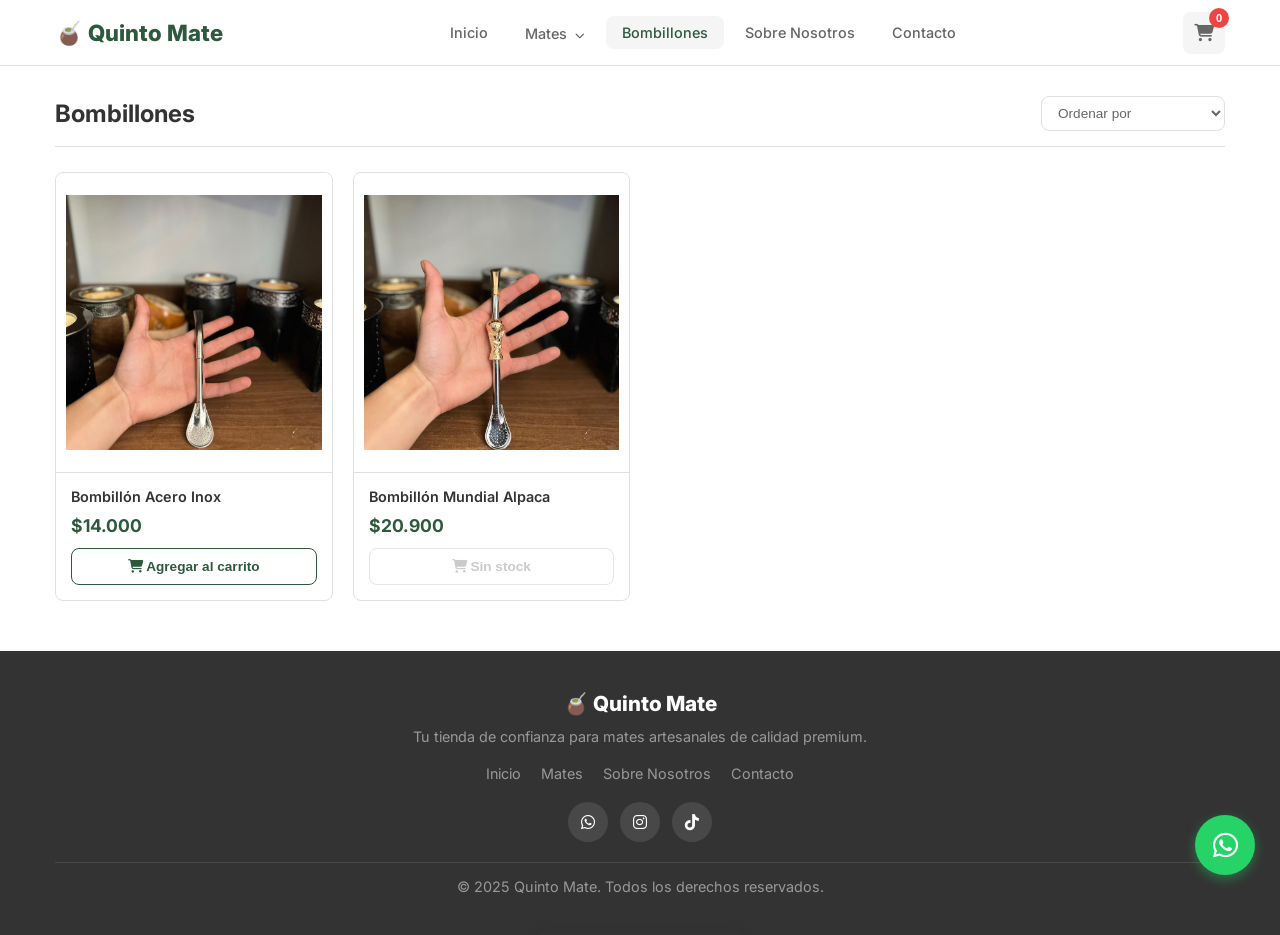
==== bombillones.html @ 2ccf2492 "Página dedicada de bombillones + nav consistente" ====
<!DOCTYPE html>
<html lang="es">
<head>
    <meta charset="UTF-8">
    <meta name="viewport" content="width=device-width, initial-scale=1.0">
    <title>Bombillones - Quinto Mate</title>
    <link rel="stylesheet" href="styles.css">
    <link href="https://fonts.googleapis.com/css2?family=Inter:wght@300;400;500;600;700;800&display=swap" rel="stylesheet">
    <link rel="stylesheet" href="https://cdnjs.cloudflare.com/ajax/libs/font-awesome/6.4.0/css/all.min.css">
</head>
<body>
    <header class="header">
        <div class="container">
            <div class="header-content">
                <a href="index.html" class="logo">
                    🧉 Quinto Mate
                </a>
                <nav class="nav">
                    <a href="index.html" class="nav-link">Inicio</a>
                    <div class="nav-dropdown">
                        <a href="index.html#productos" class="nav-link">Mates <i class="fas fa-chevron-down" style="font-size:0.6rem;margin-left:4px"></i></a>
                        <div class="dropdown-menu">
                            <a href="imperiales.html" class="dropdown-link">Imperiales</a>
                            <a href="camioneros.html" class="dropdown-link">Camioneros</a>
                            <a href="torpedos.html" class="dropdown-link">Torpedos</a>
                            <a href="galleta.html" class="dropdown-link">Galleta</a>
                        </div>
                    </div>
                    <a href="bombillones.html" class="nav-link active">Bombillones</a>
                    <a href="index.html#sobre-nosotros" class="nav-link">Sobre Nosotros</a>
                    <a href="index.html#contacto" class="nav-link">Contacto</a>
                </nav>
                <div class="header-actions">
                    <button class="cart-btn" id="cartBtn" aria-label="Carrito">
                        <i class="fas fa-shopping-cart"></i>
                        <span class="cart-count" id="cartCount">0</span>
                    </button>
                    <button class="mobile-menu-btn" id="mobileMenuBtn" aria-label="Menú">
                        <i class="fas fa-bars"></i>
                    </button>
                </div>
            </div>
        </div>
    </header>

    <div class="mobile-menu" id="mobileMenu">
        <div class="mobile-menu-header">
            <span>Menú</span>
            <button class="close-menu-btn" id="closeMenuBtn"><i class="fas fa-times"></i></button>
        </div>
        <nav class="mobile-nav">
            <a href="index.html" class="mobile-nav-link">Inicio</a>
            <a href="index.html#productos" class="mobile-nav-link">Todos los Mates</a>
            <a href="imperiales.html" class="mobile-nav-link">Imperiales</a>
            <a href="camioneros.html" class="mobile-nav-link">Camioneros</a>
            <a href="torpedos.html" class="mobile-nav-link">Torpedos</a>
            <a href="galleta.html" class="mobile-nav-link">Galleta</a>
            <a href="bombillones.html" class="mobile-nav-link">Bombillones</a>
            <a href="index.html#sobre-nosotros" class="mobile-nav-link">Sobre Nosotros</a>
            <a href="index.html#contacto" class="mobile-nav-link">Contacto</a>
        </nav>
    </div>

    <div class="cart-overlay" id="cartOverlay"></div>
    <aside class="cart-sidebar" id="cartSidebar">
        <div class="cart-header">
            <h3><i class="fas fa-shopping-cart"></i> Tu Carrito</h3>
            <button class="close-cart-btn" id="closeCartBtn"><i class="fas fa-times"></i></button>
        </div>
        <div class="cart-items" id="cartItems">
            <div class="cart-empty"><i class="fas fa-shopping-cart"></i><p>Tu carrito está vacío</p></div>
        </div>
        <div class="cart-footer">
            <div class="cart-total"><span>Total:</span><span id="cartTotal">$0</span></div>
            <button class="checkout-btn" id="checkoutBtn"><i class="fab fa-whatsapp"></i> Enviar Pedido por WhatsApp</button>
        </div>
    </aside>

    <main>
        <section class="products" style="padding-top:30px">
            <div class="container">
                <div class="products-header">
                    <h2>Bombillones</h2>
                    <div class="products-filters">
                        <select id="sortSelect">
                            <option value="default">Ordenar por</option>
                            <option value="price-asc">Precio: menor a mayor</option>
                            <option value="price-desc">Precio: mayor a menor</option>
                            <option value="newest">Más nuevo</option>
                            <option value="oldest">Más viejo</option>
                        </select>
                    </div>
                </div>
                <div class="products-grid" id="productsGrid"></div>
            </div>
        </section>
    </main>

    <footer class="footer">
        <div class="container">
            <div class="footer-content">
                <div class="footer-logo">🧉 Quinto Mate</div>
                <p>Tu tienda de confianza para mates artesanales de calidad premium.</p>
                <div class="footer-links">
                    <a href="index.html">Inicio</a>
                    <a href="index.html#productos">Mates</a>
                    <a href="index.html#sobre-nosotros">Sobre Nosotros</a>
                    <a href="index.html#contacto">Contacto</a>
                </div>
                <div class="footer-social">
                    <a href="https://wa.me/542644456391" target="_blank"><i class="fab fa-whatsapp"></i></a>
                    <a href="#"><i class="fab fa-instagram"></i></a>
                    <a href="#"><i class="fab fa-tiktok"></i></a>
                </div>
                <p class="footer-copyright">&copy; 2025 Quinto Mate. Todos los derechos reservados.</p>
            </div>
        </div>
    </footer>

    <a href="https://wa.me/542644456391" target="_blank" class="whatsapp-float"><i class="fab fa-whatsapp"></i></a>
    <div class="toast" id="toast"><i class="fas fa-check-circle"></i><span id="toastMessage">Agregado al carrito</span></div>
    <div class="lightbox" id="lightbox"><span class="lightbox-close">&times;</span><img src="" alt="" id="lightboxImg"></div>

    <script src="category.js" data-category="bombillones"></script>
</body>
</html>
---- styles.css ----
:root {
    --primary: #2d5a3d;
    --primary-dark: #1e3f2b;
    --secondary: #8b5a2b;
    --success: #10b981;
    --danger: #ef4444;
    --dark: #333;
    --gray: #666;
    --gray-light: #999;
    --gray-lighter: #e0e0e0;
    --gray-lightest: #f5f5f5;
    --white: #fff;
    --shadow: 0 2px 8px rgba(0,0,0,0.1);
    --shadow-lg: 0 4px 16px rgba(0,0,0,0.12);
    --radius: 8px;
    --whatsapp: #25d366;
    --whatsapp-dark: #128c7e;
}

* { margin: 0; padding: 0; box-sizing: border-box; }
html { scroll-behavior: smooth; }
body { font-family: 'Inter', sans-serif; background: var(--white); color: var(--dark); }
.container { max-width: 1200px; margin: 0 auto; padding: 0 15px; }
a { text-decoration: none; color: inherit; }

.btn {
    display: inline-flex; align-items: center; gap: 8px;
    padding: 12px 24px; border-radius: var(--radius); font-weight: 600;
    font-size: 0.9rem; cursor: pointer; border: none; transition: 0.2s;
}
.btn-primary { background: var(--primary); color: var(--white); }
.btn-primary:hover { background: var(--primary-dark); }
.btn-whatsapp-large { background: var(--whatsapp); color: var(--white); padding: 16px 32px; font-size: 1.1rem; }
.btn-whatsapp-large:hover { background: var(--whatsapp-dark); }

/* Header */
.header { position: sticky; top: 0; z-index: 100; background: var(--white); border-bottom: 1px solid var(--gray-lighter); }
.header-content { display: flex; align-items: center; justify-content: space-between; height: 65px; }
.logo { display: flex; align-items: center; gap: 8px; font-size: 1.4rem; font-weight: 800; color: var(--primary); }
.nav { display: flex; gap: 5px; align-items: center; }
.nav-dropdown { position: relative; }
.dropdown-menu { position: absolute; top: 100%; left: 0; background: var(--white); border: 1px solid var(--gray-lighter); border-radius: var(--radius); box-shadow: var(--shadow-lg); min-width: 160px; padding: 6px 0; opacity: 0; visibility: hidden; transform: translateY(8px); transition: 0.2s; z-index: 110; }
.nav-dropdown:hover .dropdown-menu, .nav-dropdown.open .dropdown-menu { opacity: 1; visibility: visible; transform: translateY(0); }
.dropdown-link { display: block; padding: 8px 16px; font-size: 0.85rem; font-weight: 500; color: var(--gray); transition: 0.2s; }
.dropdown-link:hover { background: var(--gray-lightest); color: var(--primary); }
.nav-link { padding: 8px 16px; border-radius: var(--radius); font-weight: 500; font-size: 0.9rem; color: var(--gray); transition: 0.2s; }
.nav-link:hover, .nav-link.active { color: var(--primary); background: var(--gray-lightest); }
.header-actions { display: flex; align-items: center; gap: 10px; }
.cart-btn { position: relative; width: 42px; height: 42px; border-radius: var(--radius); border: none; background: var(--gray-lightest); color: var(--gray); font-size: 1.1rem; cursor: pointer; display: flex; align-items: center; justify-content: center; }
.cart-btn:hover { background: var(--primary); color: var(--white); }
.cart-count { position: absolute; top: -4px; right: -4px; background: var(--danger); color: var(--white); font-size: 0.7rem; font-weight: 700; width: 20px; height: 20px; border-radius: 50%; display: flex; align-items: center; justify-content: center; }
.mobile-menu-btn { display: none; width: 42px; height: 42px; border-radius: var(--radius); border: none; background: var(--gray-lightest); color: var(--gray); font-size: 1.2rem; cursor: pointer; }

/* Mobile Menu */
.mobile-menu { position: fixed; top: 0; right: -100%; width: 280px; height: 100vh; background: var(--white); z-index: 200; box-shadow: var(--shadow-lg); transition: 0.3s; }
.mobile-menu.active { right: 0; }
.mobile-menu-header { display: flex; justify-content: space-between; align-items: center; padding: 15px 20px; border-bottom: 1px solid var(--gray-lighter); font-weight: 700; }
.close-menu-btn { width: 36px; height: 36px; border-radius: var(--radius); border: none; background: var(--gray-lightest); color: var(--gray); cursor: pointer; }
.mobile-nav { padding: 15px; display: flex; flex-direction: column; gap: 5px; }
.mobile-nav-link { padding: 12px 15px; border-radius: var(--radius); font-weight: 500; color: var(--gray); transition: 0.2s; }
.mobile-nav-link:hover { background: var(--gray-lightest); color: var(--primary); }

/* Cart */
.cart-overlay { position: fixed; top: 0; left: 0; right: 0; bottom: 0; background: rgba(0,0,0,0.5); z-index: 150; opacity: 0; visibility: hidden; transition: 0.3s; }
.cart-overlay.active { opacity: 1; visibility: visible; }
.cart-sidebar { position: fixed; top: 0; right: -380px; width: 360px; height: 100vh; background: var(--white); z-index: 160; box-shadow: var(--shadow-lg); display: flex; flex-direction: column; transition: 0.3s; }
.cart-sidebar.active { right: 0; }
.cart-header { display: flex; justify-content: space-between; align-items: center; padding: 15px 20px; border-bottom: 1px solid var(--gray-lighter); }
.cart-header h3 { display: flex; align-items: center; gap: 8px; font-size: 1rem; }
.close-cart-btn { width: 36px; height: 36px; border-radius: var(--radius); border: none; background: var(--gray-lightest); color: var(--gray); cursor: pointer; }
.cart-items { flex: 1; overflow-y: auto; padding: 15px; }
.cart-item { display: flex; gap: 12px; padding: 12px; background: var(--gray-lightest); border-radius: var(--radius); margin-bottom: 10px; }
.cart-item-image { width: 60px; height: 60px; border-radius: 4px; background: var(--white); display: flex; align-items: center; justify-content: center; overflow: hidden; flex-shrink: 0; }
.cart-item-image img { width: 100%; height: 100%; object-fit: cover; }
.cart-item-details { flex: 1; }
.cart-item-name { font-size: 0.85rem; font-weight: 600; margin-bottom: 4px; }
.cart-item-price { color: var(--primary); font-weight: 700; font-size: 0.9rem; }
.cart-item-controls { display: flex; align-items: center; gap: 8px; margin-top: 8px; }
.quantity-btn { width: 26px; height: 26px; border-radius: 4px; border: 1px solid var(--gray-lighter); background: var(--white); color: var(--gray); cursor: pointer; font-size: 0.75rem; }
.quantity-btn:hover { background: var(--primary); color: var(--white); border-color: var(--primary); }
.quantity { font-weight: 600; font-size: 0.9rem; min-width: 20px; text-align: center; }
.remove-item-btn { background: none; border: none; color: var(--gray-light); cursor: pointer; font-size: 0.8rem; padding: 4px; }
.remove-item-btn:hover { color: var(--danger); }
.cart-empty { text-align: center; padding: 40px 20px; color: var(--gray); }
.cart-empty i { font-size: 3rem; color: var(--gray-lighter); margin-bottom: 15px; display: block; }
.cart-footer { padding: 15px 20px; border-top: 1px solid var(--gray-lighter); }
.cart-total { display: flex; justify-content: space-between; font-size: 1.1rem; font-weight: 700; margin-bottom: 15px; }

.checkout-btn { width: 100%; padding: 14px; border-radius: var(--radius); border: none; background: var(--whatsapp); color: var(--white); font-size: 0.95rem; font-weight: 600; cursor: pointer; display: flex; align-items: center; justify-content: center; gap: 8px; transition: 0.2s; }
.checkout-btn:hover { background: var(--whatsapp-dark); }

/* Hero */
.hero { background: linear-gradient(135deg, #f8f9fa, #e9ecef); padding: 60px 0; }
.hero-content { text-align: center; max-width: 600px; margin: 0 auto; }
.hero-badge { display: inline-block; padding: 6px 16px; background: var(--primary); color: var(--white); border-radius: 20px; font-size: 0.8rem; font-weight: 600; margin-bottom: 15px; }
.hero h1 { font-size: 2.2rem; font-weight: 800; margin-bottom: 12px; }
.hero p { font-size: 1rem; color: var(--gray); margin-bottom: 20px; }

/* Benefits */
.benefits { background: var(--white); border-bottom: 1px solid var(--gray-lighter); padding: 20px 0; }
.benefits-grid { display: grid; grid-template-columns: repeat(4, 1fr); gap: 20px; }
.benefit-item { display: flex; align-items: center; gap: 12px; padding: 10px; }
.benefit-item i { font-size: 1.5rem; color: var(--primary); }
.benefit-item strong { display: block; font-size: 0.85rem; }
.benefit-item span { font-size: 0.75rem; color: var(--gray); }

/* Products */
.products { padding: 50px 0; }
.bombillas-section { background: var(--gray-lightest); }
.products-header { display: flex; justify-content: space-between; align-items: center; margin-bottom: 25px; padding-bottom: 15px; border-bottom: 1px solid var(--gray-lighter); }
.products-header h2 { font-size: 1.5rem; font-weight: 700; }
.category-filters { display: flex; flex-wrap: wrap; gap: 8px; margin-bottom: 20px; }
.filter-btn { padding: 8px 18px; border-radius: 20px; border: 2px solid var(--gray-lighter); background: var(--white); color: var(--gray); font-weight: 600; font-size: 0.85rem; cursor: pointer; transition: 0.2s; }
.filter-btn:hover { border-color: var(--primary); color: var(--primary); }
.filter-btn.active { background: var(--primary); color: var(--white); border-color: var(--primary); }
.products-grid-inner { display: grid; grid-template-columns: repeat(4, 1fr); gap: 20px; }
.products-filters select { padding: 8px 12px; border: 1px solid var(--gray-lighter); border-radius: var(--radius); font-size: 0.85rem; color: var(--gray); background: var(--white); cursor: pointer; }
.products-grid { display: grid; grid-template-columns: repeat(4, 1fr); gap: 20px; }
.product-card { background: var(--white); border: 1px solid var(--gray-lighter); border-radius: var(--radius); overflow: hidden; transition: 0.2s; position: relative; }
.product-card:hover { box-shadow: var(--shadow); }
.product-badge { position: absolute; top: 10px; left: 10px; padding: 4px 10px; background: var(--danger); color: var(--white); border-radius: 4px; font-size: 0.7rem; font-weight: 700; z-index: 1; }
.product-shipping { position: absolute; top: 10px; right: 10px; padding: 4px 8px; background: var(--primary); color: var(--white); border-radius: 4px; font-size: 0.65rem; font-weight: 600; z-index: 1; }
.product-image { height: 300px; background: var(--white); display: flex; align-items: center; justify-content: center; overflow: hidden; cursor: pointer; border-bottom: 1px solid var(--gray-lighter); }
.product-image img { width: 100%; height: 100%; object-fit: contain; padding: 10px; transition: transform 0.3s; }
.product-image:hover img { transform: scale(1.05); }

/* Lightbox */
.lightbox { position: fixed; top: 0; left: 0; right: 0; bottom: 0; background: rgba(0,0,0,0.9); z-index: 500; display: flex; align-items: center; justify-content: center; opacity: 0; visibility: hidden; transition: 0.3s; cursor: pointer; }
.lightbox.active { opacity: 1; visibility: visible; }
.lightbox img { max-width: 90%; max-height: 90%; border-radius: 8px; object-fit: contain; }
.lightbox-close { position: absolute; top: 20px; right: 25px; color: white; font-size: 2rem; cursor: pointer; }
.product-info { padding: 15px; }
.product-name { font-size: 0.9rem; font-weight: 600; margin-bottom: 8px; line-height: 1.3; }
.product-prices { margin-bottom: 12px; }
.price-original { font-size: 0.85rem; color: var(--gray-light); text-decoration: line-through; display: block; }
.price-current { font-size: 1.1rem; font-weight: 700; color: var(--primary); }
.price-transfer { font-size: 0.75rem; color: var(--gray); margin-top: 4px; }
.price-transfer strong { color: var(--primary); }
.add-to-cart-btn { width: 100%; padding: 10px; border-radius: var(--radius); border: 1px solid var(--primary); background: var(--white); color: var(--primary); font-weight: 600; font-size: 0.85rem; cursor: pointer; transition: 0.2s; }
.add-to-cart-btn:hover { background: var(--primary); color: var(--white); }

.qty-controls { display: flex; align-items: center; justify-content: center; gap: 0; border: 2px solid var(--primary); border-radius: var(--radius); overflow: hidden; width: 100%; }
.qty-btn-card { width: 40px; height: 38px; border: none; background: var(--primary); color: var(--white); font-size: 0.8rem; cursor: pointer; display: flex; align-items: center; justify-content: center; transition: 0.2s; }
.qty-btn-card:hover { background: var(--primary-dark); }
.qty-card-number { flex: 1; text-align: center; font-weight: 700; font-size: 1rem; color: var(--primary); background: var(--white); }

/* About */
.about { padding: 60px 0; background: var(--white); text-align: center; }
.about-content { max-width: 800px; margin: 0 auto; }
.about h2 { font-size: 1.5rem; font-weight: 700; margin-bottom: 20px; }
.about p { color: var(--gray); margin-bottom: 15px; font-size: 0.95rem; }
.about-values { display: flex; flex-wrap: wrap; justify-content: center; gap: 20px; margin-top: 25px; }
.value-item { display: flex; align-items: center; gap: 8px; font-size: 0.9rem; font-weight: 500; }
.value-item i { color: var(--success); }

/* Contact */
.contact { padding: 50px 0; background: var(--gray-lightest); text-align: center; }
.contact h2 { font-size: 1.5rem; font-weight: 700; margin-bottom: 10px; }
.contact p { color: var(--gray); margin-bottom: 20px; }

/* Footer */
.footer { background: var(--dark); color: var(--white); padding: 40px 0 20px; }
.footer-content { text-align: center; }
.footer-logo { display: inline-flex; align-items: center; gap: 8px; font-size: 1.3rem; font-weight: 800; margin-bottom: 12px; }
.footer-content > p { color: var(--gray-light); font-size: 0.9rem; margin-bottom: 20px; }
.footer-links { display: flex; justify-content: center; flex-wrap: wrap; gap: 20px; margin-bottom: 20px; }
.footer-links a { color: var(--gray-light); font-size: 0.9rem; transition: 0.2s; }
.footer-links a:hover { color: var(--white); }
.footer-social { display: flex; justify-content: center; gap: 12px; margin-bottom: 20px; }
.footer-social a { width: 40px; height: 40px; border-radius: 50%; background: rgba(255,255,255,0.1); display: flex; align-items: center; justify-content: center; color: var(--white); transition: 0.2s; }
.footer-social a:hover { background: var(--whatsapp); }
.footer-copyright { font-size: 0.8rem; color: var(--gray); padding-top: 15px; border-top: 1px solid rgba(255,255,255,0.1); }

/* WhatsApp Float */
.whatsapp-float { position: fixed; bottom: 25px; right: 25px; width: 60px; height: 60px; background: var(--whatsapp); color: var(--white); border-radius: 50%; display: flex; align-items: center; justify-content: center; font-size: 1.8rem; box-shadow: 0 4px 12px rgba(37,211,102,0.4); z-index: 100; transition: 0.2s; animation: pulse 2s infinite; }
.whatsapp-float:hover { transform: scale(1.1); }
@keyframes pulse { 0% { box-shadow: 0 0 0 0 rgba(37,211,102,0.4); } 70% { box-shadow: 0 0 0 15px rgba(37,211,102,0); } 100% { box-shadow: 0 0 0 0 rgba(37,211,102,0); } }

/* Toast */
.toast { position: fixed; bottom: 30px; left: 50%; transform: translateX(-50%) translateY(100px); padding: 12px 24px; background: var(--dark); color: var(--white); border-radius: var(--radius); display: flex; align-items: center; gap: 10px; font-size: 0.9rem; font-weight: 500; box-shadow: var(--shadow-lg); z-index: 300; transition: 0.3s; }
.toast.show { transform: translateX(-50%) translateY(0); }
.toast i { color: var(--success); }

/* Responsive */
@media (max-width: 1024px) {
    .products-grid, .products-grid-inner { grid-template-columns: repeat(3, 1fr); }
    .benefits-grid { grid-template-columns: repeat(2, 1fr); }
}
@media (max-width: 768px) {
    .nav { display: none; }
    .mobile-menu-btn { display: flex; align-items: center; justify-content: center; }
    .products-grid, .products-grid-inner { grid-template-columns: repeat(2, 1fr); }
    .benefits-grid { grid-template-columns: 1fr; }
    .hero h1 { font-size: 1.8rem; }
    .products-header { flex-direction: column; gap: 15px; align-items: flex-start; }
}
@media (max-width: 480px) {
    .products-grid, .products-grid-inner { grid-template-columns: 1fr; }
    .cart-sidebar { width: 100%; right: -100%; }
    .whatsapp-float { width: 50px; height: 50px; font-size: 1.5rem; bottom: 20px; right: 20px; }
}
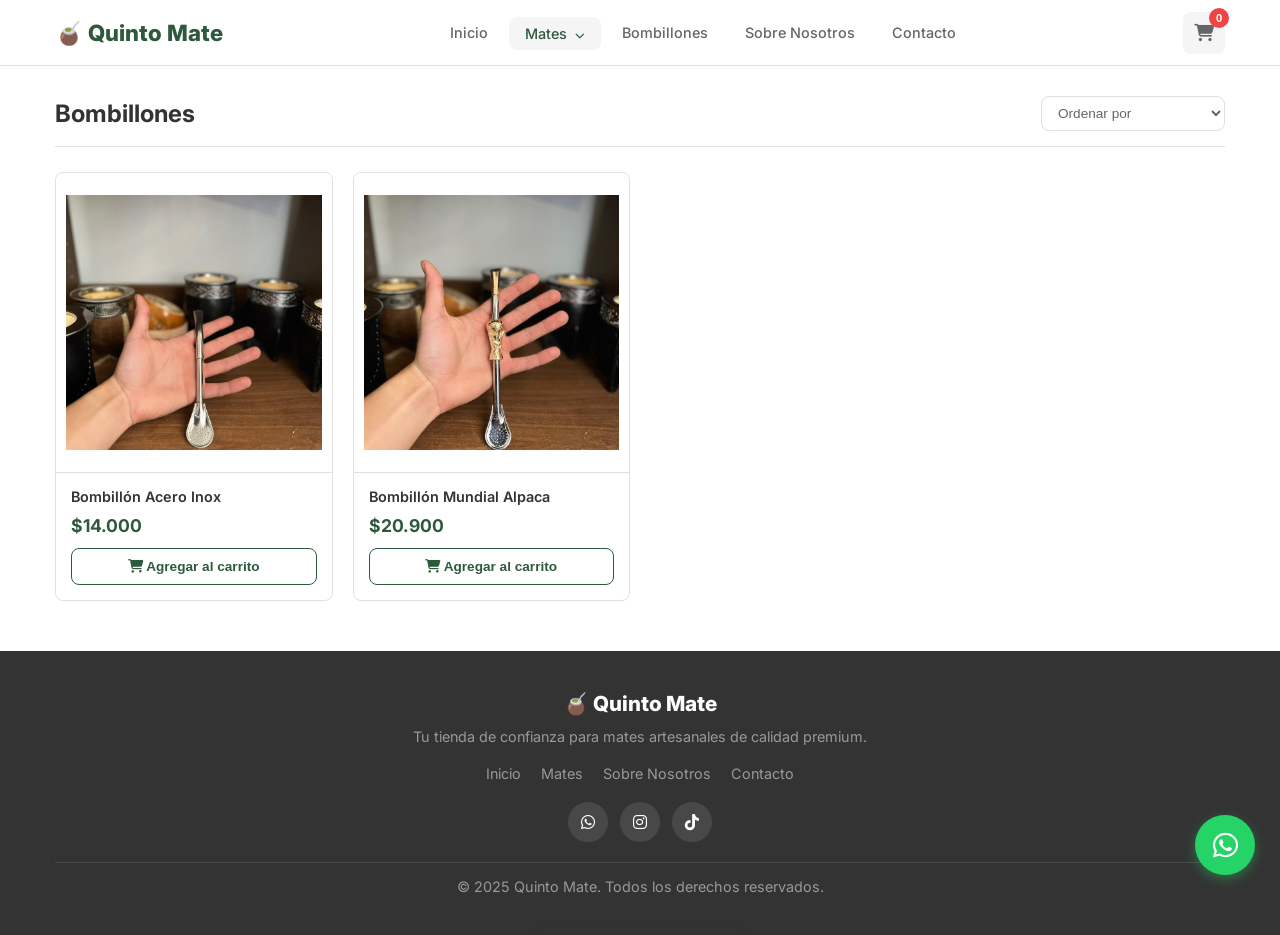
==== commit 245843bb: "Reescribir todas las páginas de categorías: links rotos, mayúsculas, backtick-n corruptos" ====
--- a/bombillones.html
+++ b/bombillones.html
@@ -12,13 +12,11 @@
     <header class="header">
         <div class="container">
             <div class="header-content">
-                <a href="index.html" class="logo">
-                    🧉 Quinto Mate
-                </a>
+                <a href="index.html" class="logo">🧉 Quinto Mate</a>
                 <nav class="nav">
                     <a href="index.html" class="nav-link">Inicio</a>
                     <div class="nav-dropdown">
-                        <a href="index.html#productos" class="nav-link">Mates <i class="fas fa-chevron-down" style="font-size:0.6rem;margin-left:4px"></i></a>
+                        <a href="index.html#productos" class="nav-link active">Mates <i class="fas fa-chevron-down" style="font-size:0.6rem;margin-left:4px"></i></a>
                         <div class="dropdown-menu">
                             <a href="imperiales.html" class="dropdown-link">Imperiales</a>
                             <a href="camioneros.html" class="dropdown-link">Camioneros</a>
@@ -26,28 +24,19 @@
                             <a href="galleta.html" class="dropdown-link">Galleta</a>
                         </div>
                     </div>
-                    <a href="bombillones.html" class="nav-link active">Bombillones</a>
+                    <a href="bombillones.html" class="nav-link">Bombillones</a>
                     <a href="index.html#sobre-nosotros" class="nav-link">Sobre Nosotros</a>
                     <a href="index.html#contacto" class="nav-link">Contacto</a>
                 </nav>
                 <div class="header-actions">
-                    <button class="cart-btn" id="cartBtn" aria-label="Carrito">
-                        <i class="fas fa-shopping-cart"></i>
-                        <span class="cart-count" id="cartCount">0</span>
-                    </button>
-                    <button class="mobile-menu-btn" id="mobileMenuBtn" aria-label="Menú">
-                        <i class="fas fa-bars"></i>
-                    </button>
+                    <button class="cart-btn" id="cartBtn" aria-label="Carrito"><i class="fas fa-shopping-cart"></i><span class="cart-count" id="cartCount">0</span></button>
+                    <button class="mobile-menu-btn" id="mobileMenuBtn" aria-label="Menú"><i class="fas fa-bars"></i></button>
                 </div>
             </div>
         </div>
     </header>
-
     <div class="mobile-menu" id="mobileMenu">
-        <div class="mobile-menu-header">
-            <span>Menú</span>
-            <button class="close-menu-btn" id="closeMenuBtn"><i class="fas fa-times"></i></button>
-        </div>
+        <div class="mobile-menu-header"><span>Menú</span><button class="close-menu-btn" id="closeMenuBtn"><i class="fas fa-times"></i></button></div>
         <nav class="mobile-nav">
             <a href="index.html" class="mobile-nav-link">Inicio</a>
             <a href="index.html#productos" class="mobile-nav-link">Todos los Mates</a>
@@ -60,67 +49,37 @@
             <a href="index.html#contacto" class="mobile-nav-link">Contacto</a>
         </nav>
     </div>
-
     <div class="cart-overlay" id="cartOverlay"></div>
     <aside class="cart-sidebar" id="cartSidebar">
-        <div class="cart-header">
-            <h3><i class="fas fa-shopping-cart"></i> Tu Carrito</h3>
-            <button class="close-cart-btn" id="closeCartBtn"><i class="fas fa-times"></i></button>
-        </div>
-        <div class="cart-items" id="cartItems">
-            <div class="cart-empty"><i class="fas fa-shopping-cart"></i><p>Tu carrito está vacío</p></div>
-        </div>
-        <div class="cart-footer">
-            <div class="cart-total"><span>Total:</span><span id="cartTotal">$0</span></div>
-            <button class="checkout-btn" id="checkoutBtn"><i class="fab fa-whatsapp"></i> Enviar Pedido por WhatsApp</button>
-        </div>
+        <div class="cart-header"><h3><i class="fas fa-shopping-cart"></i> Tu Carrito</h3><button class="close-cart-btn" id="closeCartBtn"><i class="fas fa-times"></i></button></div>
+        <div class="cart-items" id="cartItems"><div class="cart-empty"><i class="fas fa-shopping-cart"></i><p>Tu carrito está vacío</p></div></div>
+        <div class="cart-footer"><div class="cart-total"><span>Total:</span><span id="cartTotal">$0</span></div><button class="checkout-btn" id="checkoutBtn"><i class="fab fa-whatsapp"></i> Enviar Pedido por WhatsApp</button></div>
     </aside>
-
     <main>
         <section class="products" style="padding-top:30px">
             <div class="container">
                 <div class="products-header">
                     <h2>Bombillones</h2>
-                    <div class="products-filters">
-                        <select id="sortSelect">
-                            <option value="default">Ordenar por</option>
-                            <option value="price-asc">Precio: menor a mayor</option>
-                            <option value="price-desc">Precio: mayor a menor</option>
-                            <option value="newest">Más nuevo</option>
-                            <option value="oldest">Más viejo</option>
-                        </select>
-                    </div>
+                    <div class="products-filters"><select id="sortSelect"><option value="default">Ordenar por</option><option value="price-asc">Precio: menor a mayor</option><option value="price-desc">Precio: mayor a menor</option><option value="newest">Más nuevo</option><option value="oldest">Más viejo</option></select></div>
                 </div>
                 <div class="products-grid" id="productsGrid"></div>
             </div>
         </section>
     </main>
-
     <footer class="footer">
         <div class="container">
             <div class="footer-content">
                 <div class="footer-logo">🧉 Quinto Mate</div>
                 <p>Tu tienda de confianza para mates artesanales de calidad premium.</p>
-                <div class="footer-links">
-                    <a href="index.html">Inicio</a>
-                    <a href="index.html#productos">Mates</a>
-                    <a href="index.html#sobre-nosotros">Sobre Nosotros</a>
-                    <a href="index.html#contacto">Contacto</a>
-                </div>
-                <div class="footer-social">
-                    <a href="https://wa.me/542644456391" target="_blank"><i class="fab fa-whatsapp"></i></a>
-                    <a href="#"><i class="fab fa-instagram"></i></a>
-                    <a href="#"><i class="fab fa-tiktok"></i></a>
-                </div>
+                <div class="footer-links"><a href="index.html">Inicio</a><a href="index.html#productos">Mates</a><a href="index.html#sobre-nosotros">Sobre Nosotros</a><a href="index.html#contacto">Contacto</a></div>
+                <div class="footer-social"><a href="https://wa.me/542644456391" target="_blank"><i class="fab fa-whatsapp"></i></a><a href="#"><i class="fab fa-instagram"></i></a><a href="#"><i class="fab fa-tiktok"></i></a></div>
                 <p class="footer-copyright">&copy; 2025 Quinto Mate. Todos los derechos reservados.</p>
             </div>
         </div>
     </footer>
-
     <a href="https://wa.me/542644456391" target="_blank" class="whatsapp-float"><i class="fab fa-whatsapp"></i></a>
     <div class="toast" id="toast"><i class="fas fa-check-circle"></i><span id="toastMessage">Agregado al carrito</span></div>
     <div class="lightbox" id="lightbox"><span class="lightbox-close">&times;</span><img src="" alt="" id="lightboxImg"></div>
-
-    <script src="category.js" data-category="bombillones"></script>
+    <script src="category.js"></script>
 </body>
 </html>
